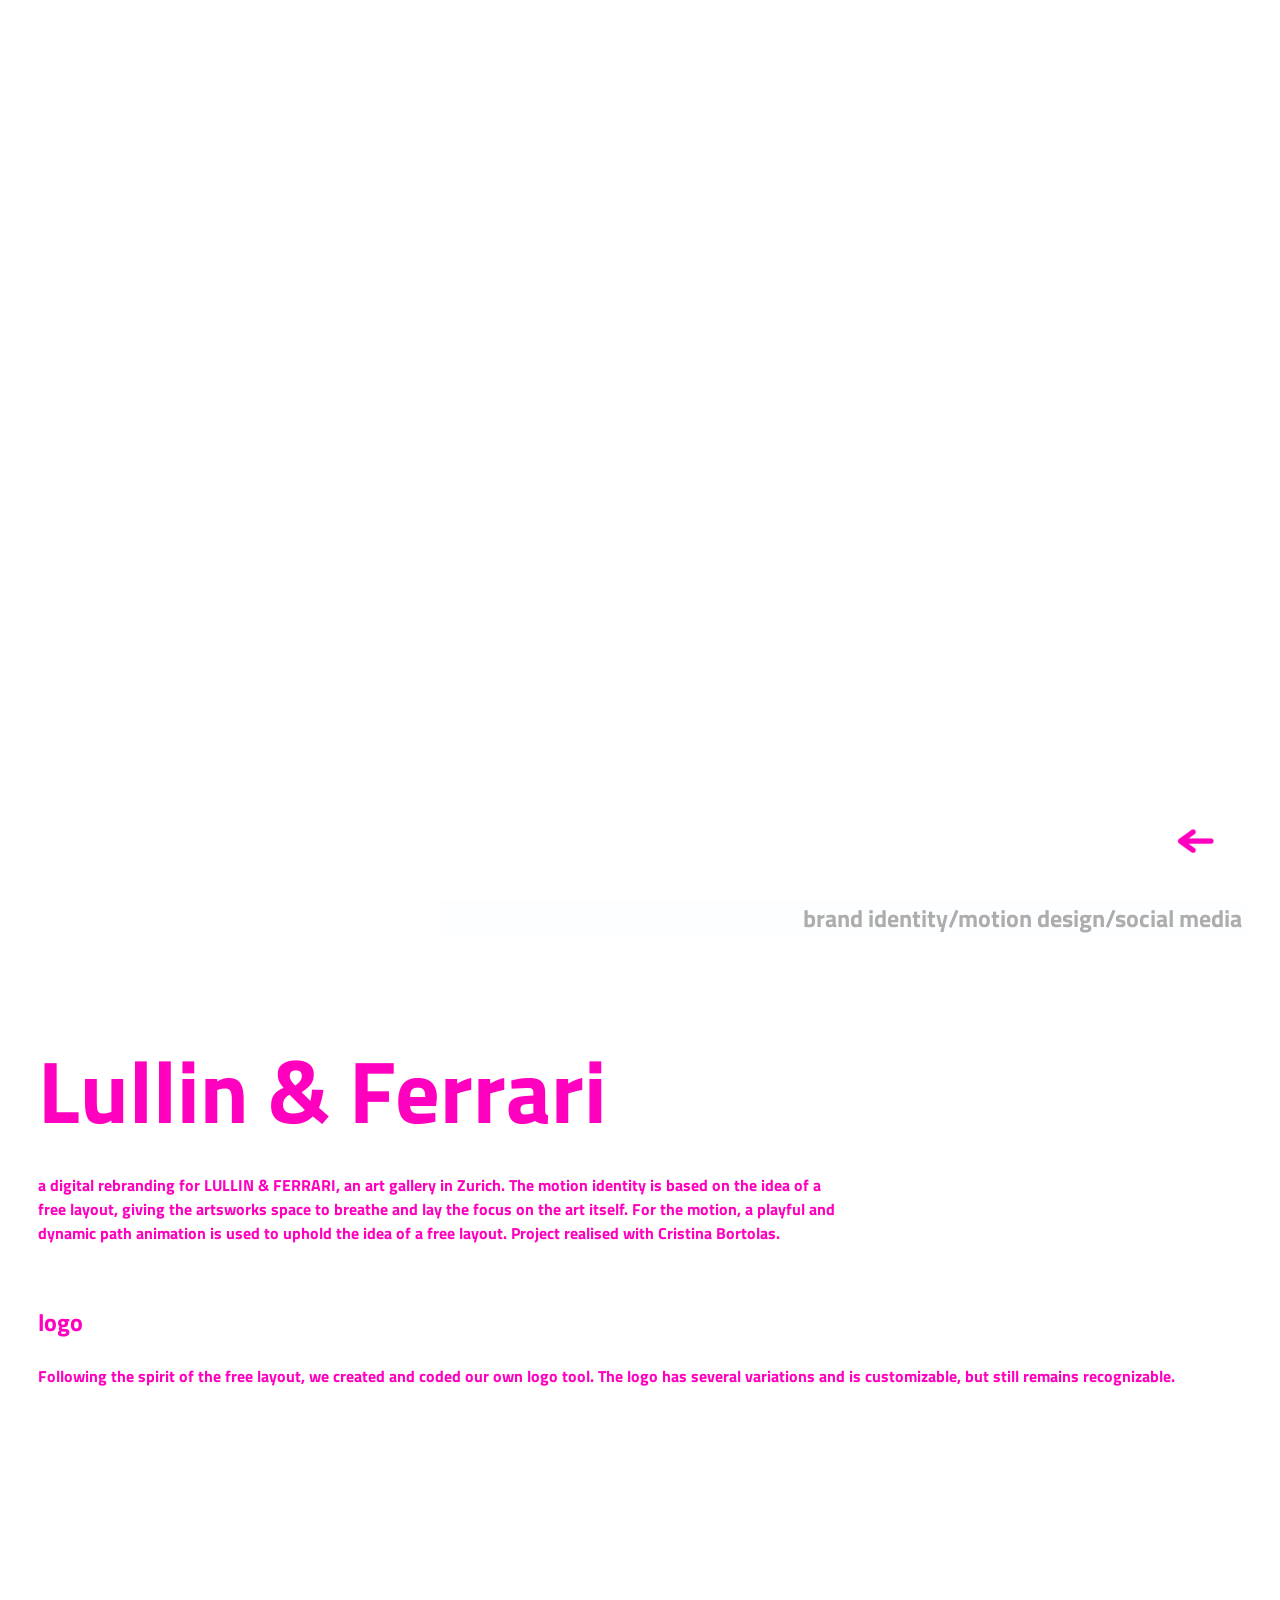
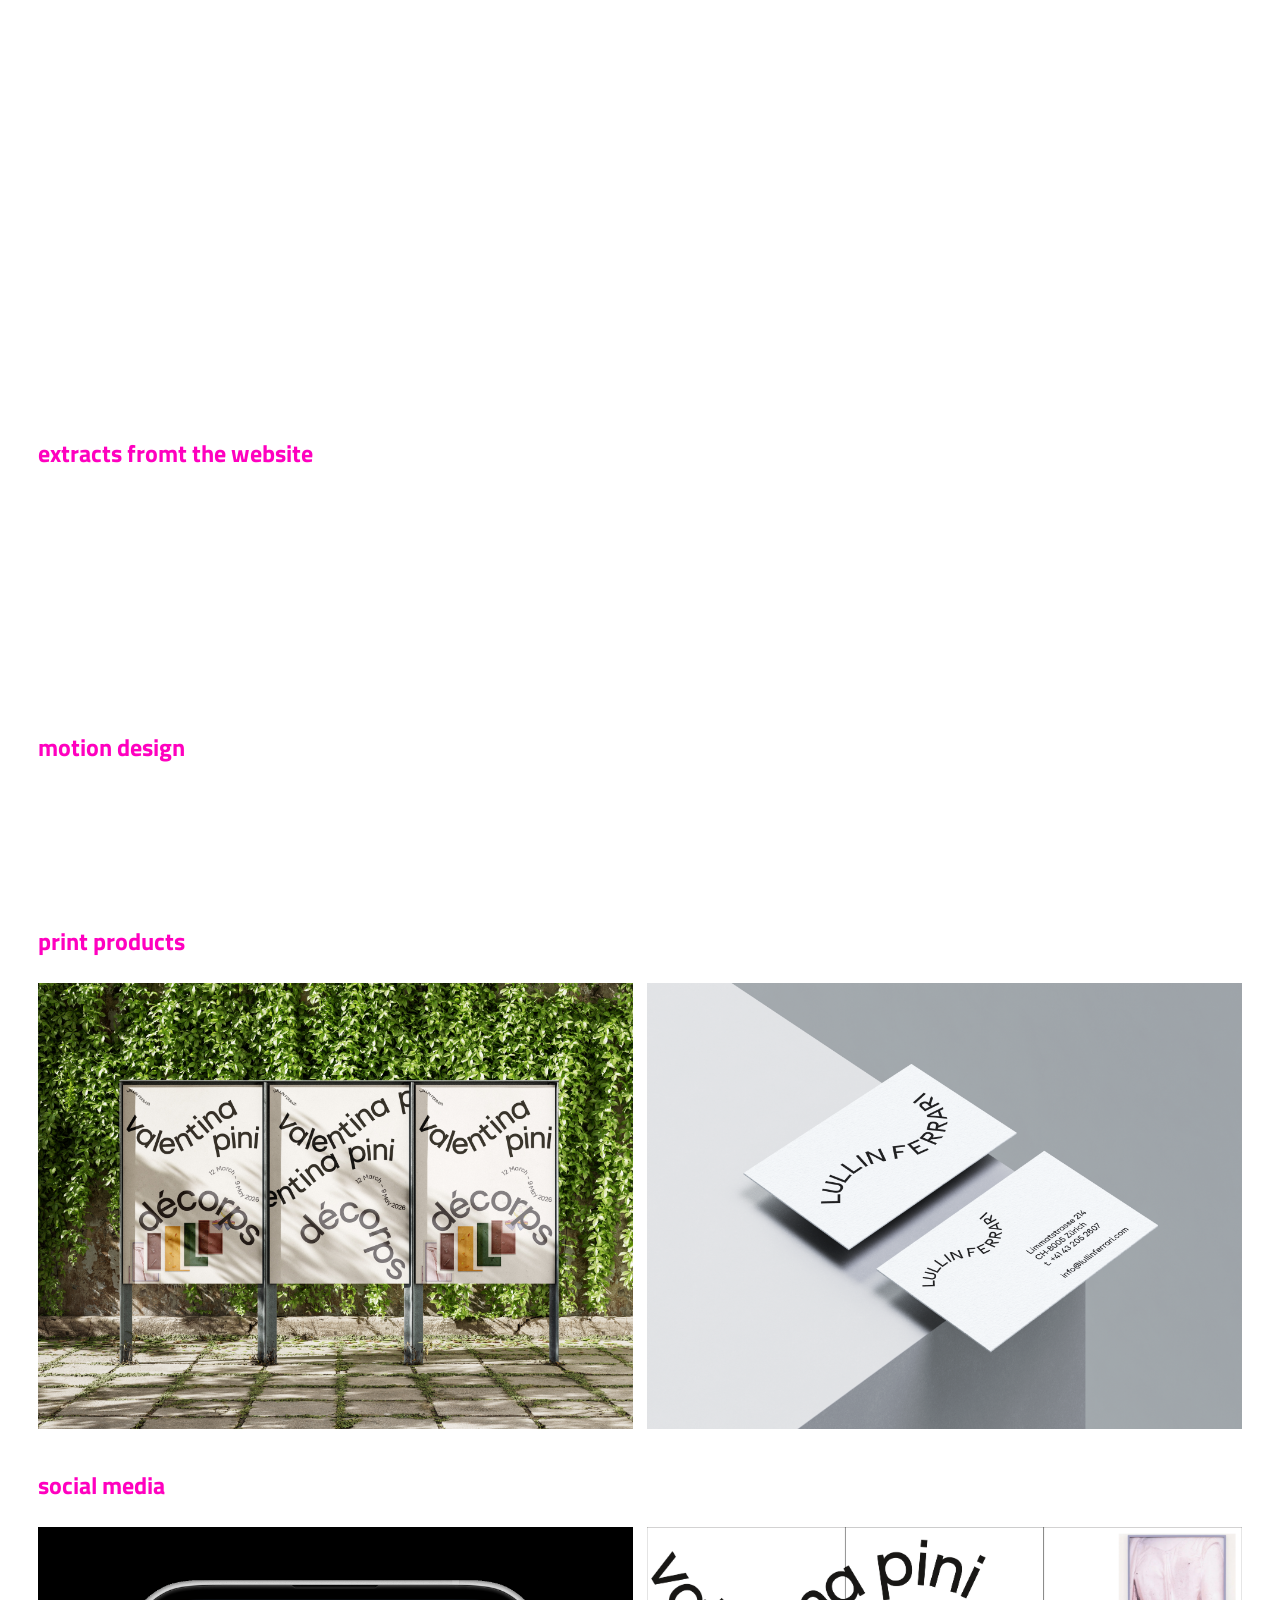
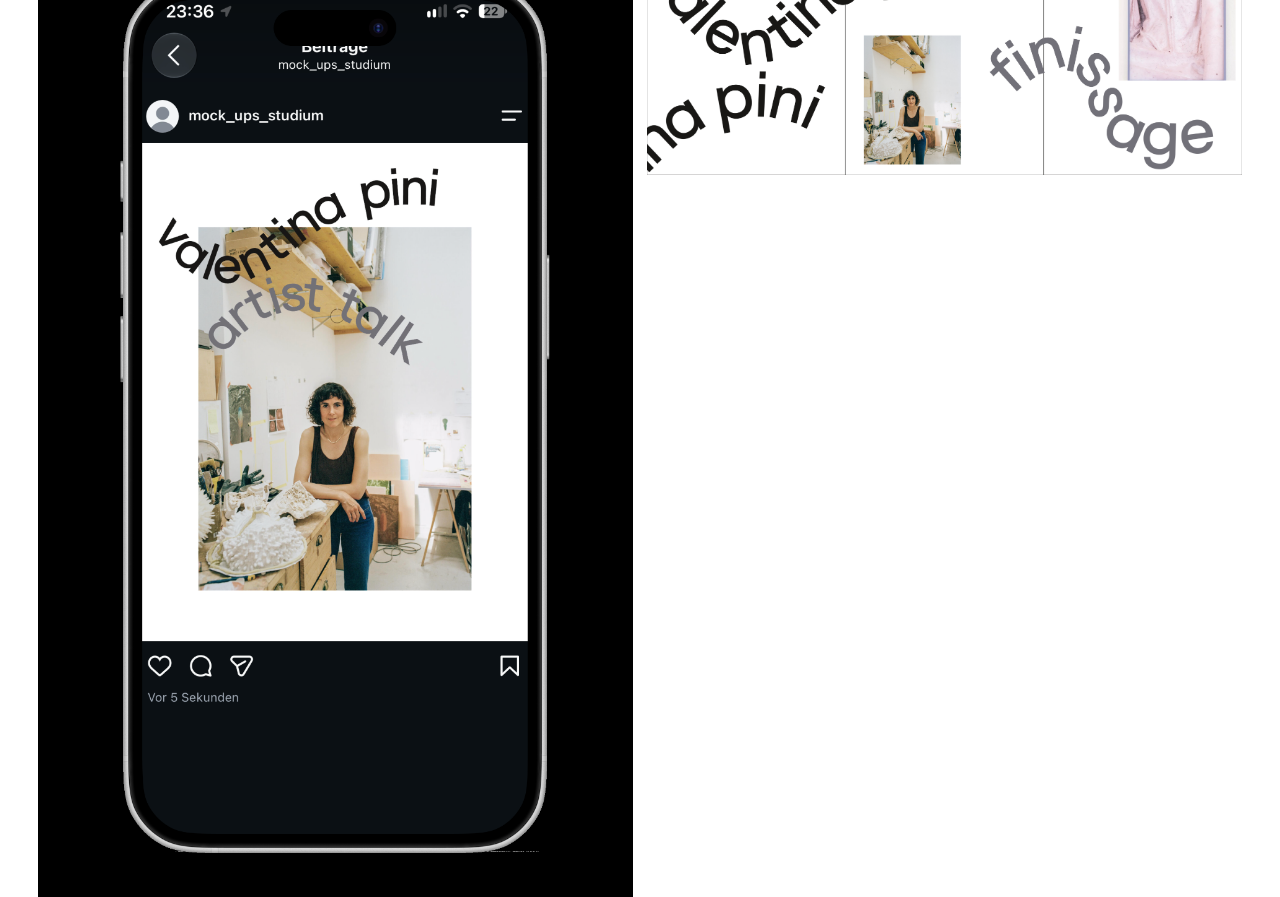
==== p2_brand_identity/index.html @ 7bbce95e "Initial commit" ====
<!DOCTYPE html>
<html lang="en">

<head>
    <meta charset="utf-8" />
    <meta name="viewport" content="width=device-width, initial-scale=1.0">

    <title>Sketch</title>
    <style>
        @import url('https://fonts.googleapis.com/css2?family=Space+Mono:ital,wght@0,400;0,700;1,400;1,700&family=Titillium+Web:ital,wght@0,200;0,300;0,400;0,600;0,700;0,900;1,200;1,300;1,400;1,600;1,700&display=swap');
    </style>
    <link rel="stylesheet" href="../main/absolute_main.css">
    <link rel="stylesheet" type="text/css" href="/p1_invasive_arten/stylesheet.css">
    <link rel="stylesheet" type="text/css" href="style.css">



    <script src="libraries/p5.min.js"></script>
    <script src="libraries/p5.sound.min.js"></script>
</head>

<body>
    <script src="sketch.js"></script>

    <!-- SECTION 1: VIDEO -->
    <section class="video-section">
        <video autoplay muted loop playsinline>
            <source src="/material/brand_identity/home_prototype.mov"
                    type="video/mp4">
        </video>
    </section>


    <!-- SECTION 2: CONTENT -->
    <section class="content-section">

        <div class="parent">

            <div class="div1">
                <div class="description_projects">
                    brand identity/motion design/social media
                </div>
            </div>
            <div class="div2">
                <h2>Lullin & Ferrari</h2>
                <h4>
                    a digital rebranding for LULLIN & FERRARI, an art gallery in Zurich. The motion identity is based on the idea of a free layout, giving the artsworks space to breathe and lay the focus on the art itself. For the motion, a playful and dynamic path animation
                    is used to uphold the idea of a free layout. Project realised with Cristina Bortolas.
                </h4>
            </div>

            <div class="div3">
                <h3>
                    logo
                </h3>
                <h4>
                    Following the spirit of the free layout, we created and coded our own logo tool. The logo has several variations and is customizable, but still remains recognizable.
                </h4>

                <div class="div4">
                    <video autoplay muted loop playsinline>
                        <source src="/material/brand_identity/generative_logo.mp4" type="video/mp4"
                    </video>
                </div>
                <h3>extracts fromt the website</h3>

                <div class="div4">
                    <video autoplay muted loop playsinline>
                        <source src="/material/brand_identity/single_artist.mp4"
                                type="video/mp4">
                    </video>
                    <video autoplay muted loop playsinline>
                        <source src="/material/brand_identity/about.mp4"
                                type="video/mp4">
                    </video>
                    <video autoplay muted loop playsinline>
                        <source src="/material/brand_identity/artists.mp4"
                                type="video/mp4">
                    </video>
                </div>

            </div>

            <div class="motion-section">
                <h3>motion design</h3>
                <div class="motion-videos">
                    <video autoplay muted loop playsinline>
                        <source src="/material/brand_identity/social_media/group_artists.mp4"
                                type="video/mp4">
                    </video>
                    <video autoplay muted loop playsinline>
                        <source src="/material/brand_identity/social_media/solo.mp4"
                                type="video/mp4">
                    </video>
                </div>
            </div>

            <div class="div5">
                <h3>print products</h3>
                <div class="print-products">
                    <img src="/material/brand_identity/social_media/poster_mockup.jpeg" alt="Poster mockup">
                    <img src="/material/brand_identity/social_media/card.png" alt="Printed card">
                </div>
            </div>

            <div class="div5">
                <h3>social media</h3>
                <div class="print-products">
                    <img src="/material/brand_identity/social_media/iphone_mock_up.png" alt="Poster mockup">
                    <img src="/material/brand_identity/social_media/social_media_nomotion10.jpg" alt="Printed card">
                </div>
            </div>


            <div class="project-back">
                <a href="/main/index.html" aria-label="Back to projects"><img src="/material/main_material/icons/back.png" alt="Back to projects"></a>
            </div>

        </div>

    </section>


</html>
---- main/absolute_main.css ----
body {
            background: #ffffff;
            cursor: auto;
        }
        
        h1 {
            font-family: 'Titillium Web', sans-serif;
            font-size: 5.5rem;
            text-align: left;
            margin-top: 2%;
            color: rgb(255, 0, 191)
        }
        
        h2 {
            font-family: 'Titillium Web', sans-serif;
            font-size: 5.5rem;
            text-align: center;
            color: rgb(255, 0, 191)
        }
        
        h3 {
            font-family: 'Titillium Web', sans-serif;
            font-size: 1.5rem;
            text-align: left;
            color: rgb(255, 0, 191)
        }
        
        h4 {
            font-family: 'Titillium Web', sans-serif;
            font-size: 1 rem;
            text-align: left;
            margin-top: 2%;
            color: rgb(255, 0, 191)
        }
        
        .div2 h2 {
            margin-bottom: 0;
        }
        
        .description_projects {
            align-items: left;
            background-color: rgba(252, 254, 255, 0.53);
            color: rgb(174, 173, 173);
            font-size: 1.5rem;
            font-family: 'Titillium Web', sans-serif;
            font-weight: bold
        }
        
        a:link {
            cursor: pointer;
            text-decoration: none;
        }
        
        .project-back {
            position: fixed;
            right: 3%;
            bottom: 3%;
            z-index: 1000;
            line-height: 0;
        }
        
        .project-back img {
            display: block;
            width: clamp(40px, 5vw, 64px);
            height: auto;
        }
---- p1_invasive_arten/stylesheet.css ----
* {
    box-sizing: border-box;
}

html,
body {
    margin: 0;
    padding: 0;
}


/* VIDEO SECTION */

.video-section {
    position: relative;
    width: 100%;
    height: 100vh;
    height: 100svh;
    overflow: hidden;
}

.video-section video {
    position: absolute;
    inset: 0;
    width: 100%;
    height: 100%;
    object-fit: cover;
}


/* CONTENT SECTION */

.content-section {
    position: relative;
    width: 100%;
    min-height: 100vh;
    background: #fff;
}


/* GRID */

.parent {
    display: flex;
    flex-direction: column;
    align-items: flex-start;
    column-gap: 2%;
    padding-left: 3%;
    padding-right: 3%;
    height: fit-content;
    row-gap: 10%;
}

.div1,
.div4,
.div5 {
    width: 66.6667%;
}

.div1 {
    align-self: flex-end;
    text-align: right;
}

.div2 {
    width: 66.6667%;
    align-self: flex-start;
    text-align: left;
}

.div2 h2 {
    text-align: left;
}

.div3 {
    width: 66.6667%;
    align-self: flex-start;
    text-align: left;
}

.div5 {
    width: 100%;
}
---- p2_brand_identity/style.css ----
* {
    box-sizing: border-box;
}

html,
body {
    margin: 0;
    padding: 0;
}


/* VIDEO SECTION */

.video-section {
    position: relative;
    width: 100%;
    height: 100vh;
    height: 100svh;
    overflow: hidden;
}

.video-section video {
    position: absolute;
    inset: 0;
    width: 100%;
    height: 100%;
    object-fit: cover;
}


/* CONTENT SECTION */

.content-section {
    position: relative;
    width: 100%;
    min-height: 100vh;
    background: #fff;
}


/* GRID */

.parent {
    display: flex;
    flex-direction: column;
    align-items: flex-start;
    gap: 14px;
    padding-left: 3%;
    padding-right: 3%;
    height: fit-content
}

.div1,
.div2,
.div4,
.div5 {
    width: 66.6667%;
}

.div1 {
    align-self: flex-end;
    text-align: right;
}

.div3 {
    width: 100%;
    align-self: flex-start;
    text-align: left;
}

.div3 .div4 {
    display: flex;
    align-items: flex-start;
    gap: 14px;
    width: 100%;
}

.div3 .div4 video {
    display: block;
    flex: 1 1 0;
    min-width: 0;
    width: calc((100% - 28px) / 3);
    height: auto;
    object-fit: contain;
}

.motion-section {
    width: 33%;
}

.motion-videos {
    display: flex;
    align-items: flex-start;
    gap: 14px;
    width: 100%;
}

.motion-videos video {
    display: block;
    flex: 1 1 0;
    min-width: 0;
    width: calc((100% - 14px) / 2);
    height: auto;
    object-fit: contain;
}

.div5 {
    width: 100%;
}

.print-products {
    display: flex;
    align-items: flex-start;
    gap: 14px;
    width: 100%;
}

.print-products img {
    max-height: 10%;
    display: block;
    flex: 1 1 0;
    min-width: 0;
    width: calc((100% - 14px) / 2);
    height: auto;
    object-fit: contain;
}

.div8 {
    position: sticky;
}

@media (max-width: 700px) {
    .div3 .div4 {
        flex-direction: column;
    }
    .div3 .div4 video {
        flex: auto;
        width: 100%;
    }
    .motion-videos {
        flex-direction: column;
    }
    .motion-videos video {
        flex: auto;
        width: 100%;
    }
    .print-products {
        flex-direction: column;
    }
    .print-products img {
        flex: auto;
        width: 100%;
    }
}
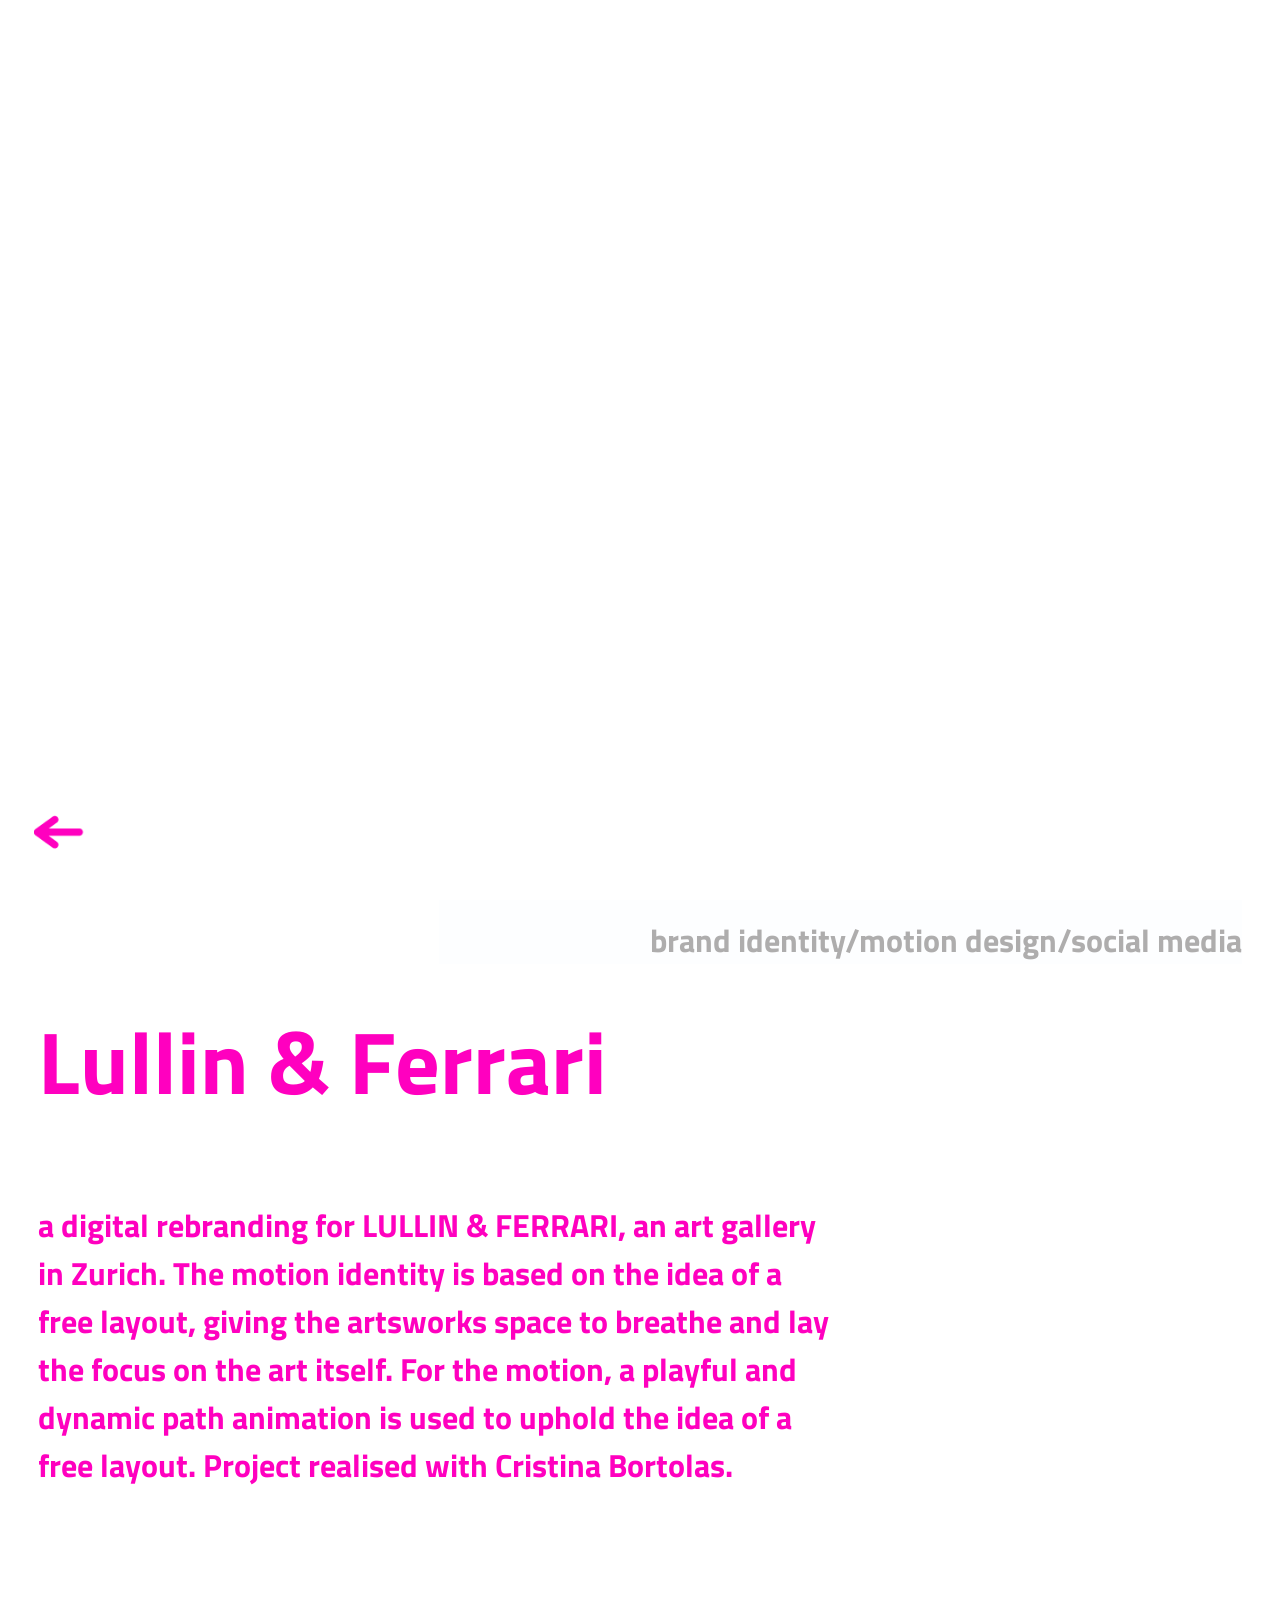
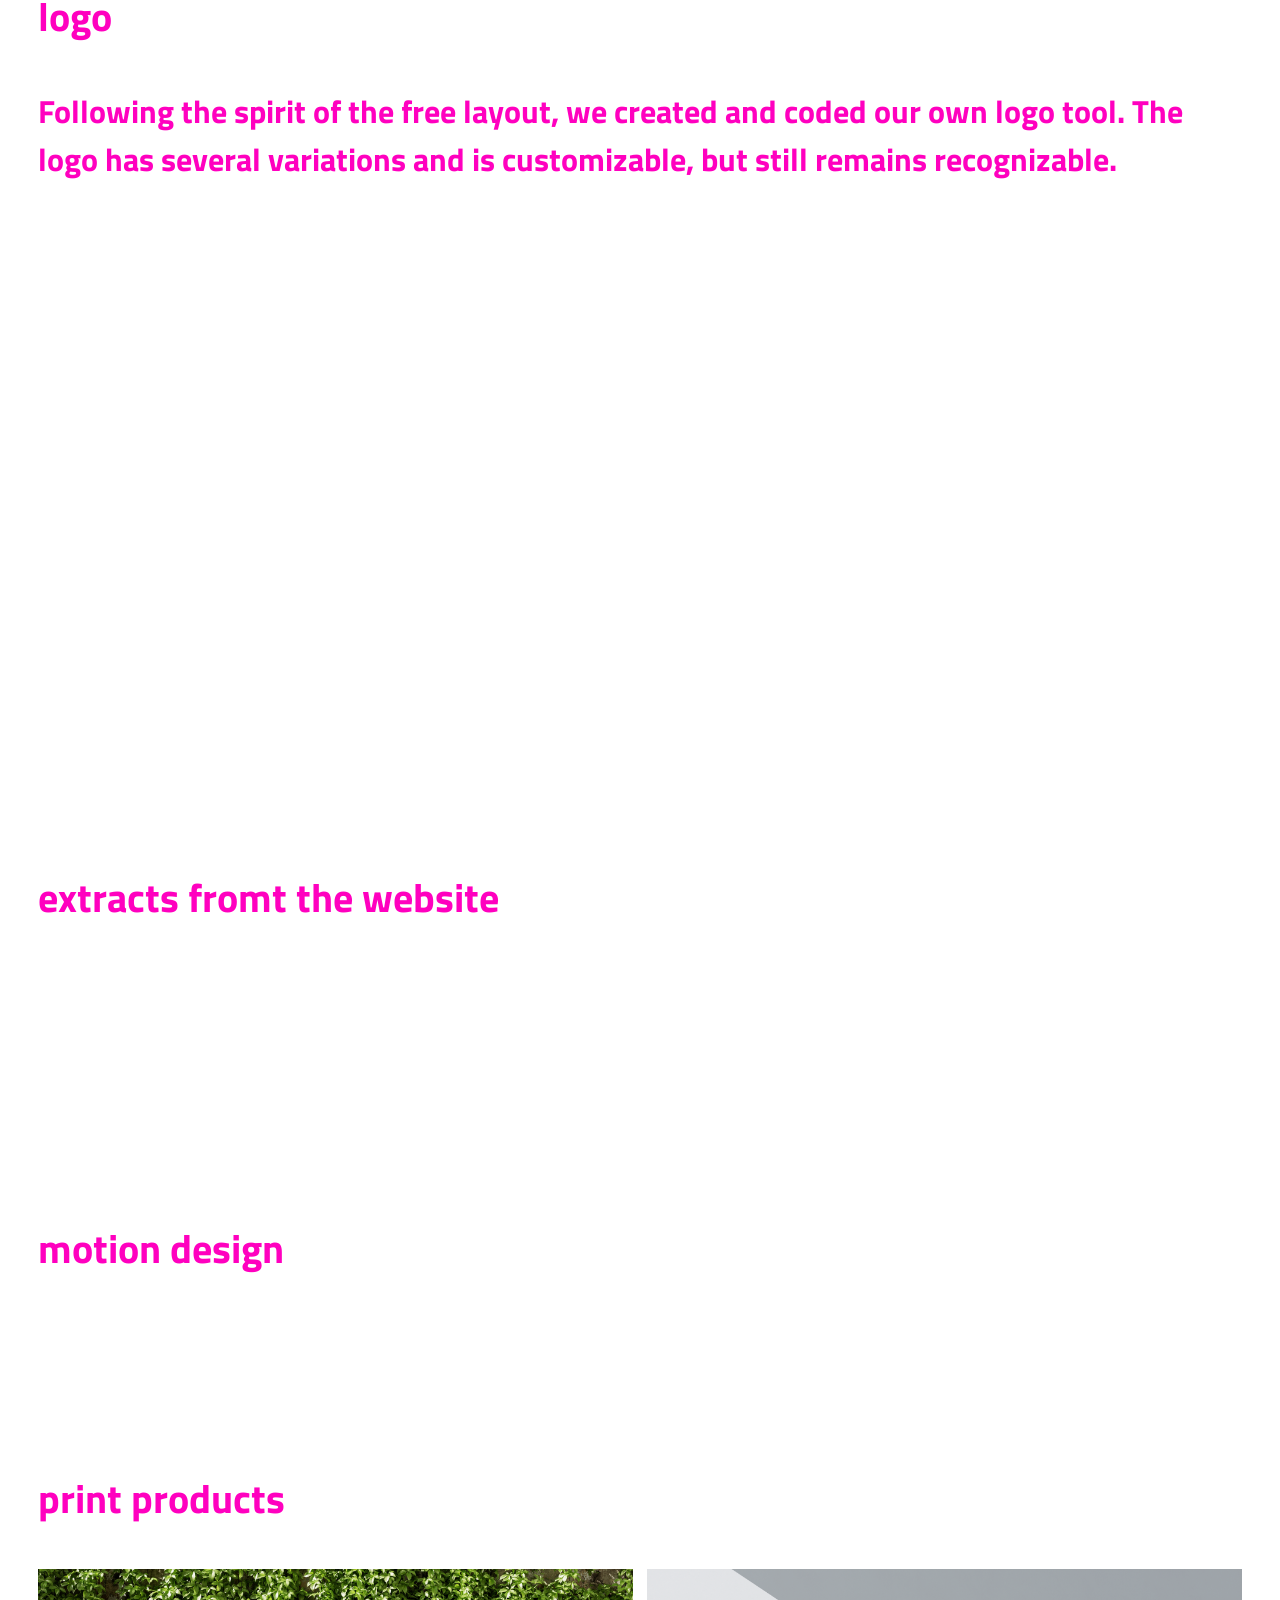
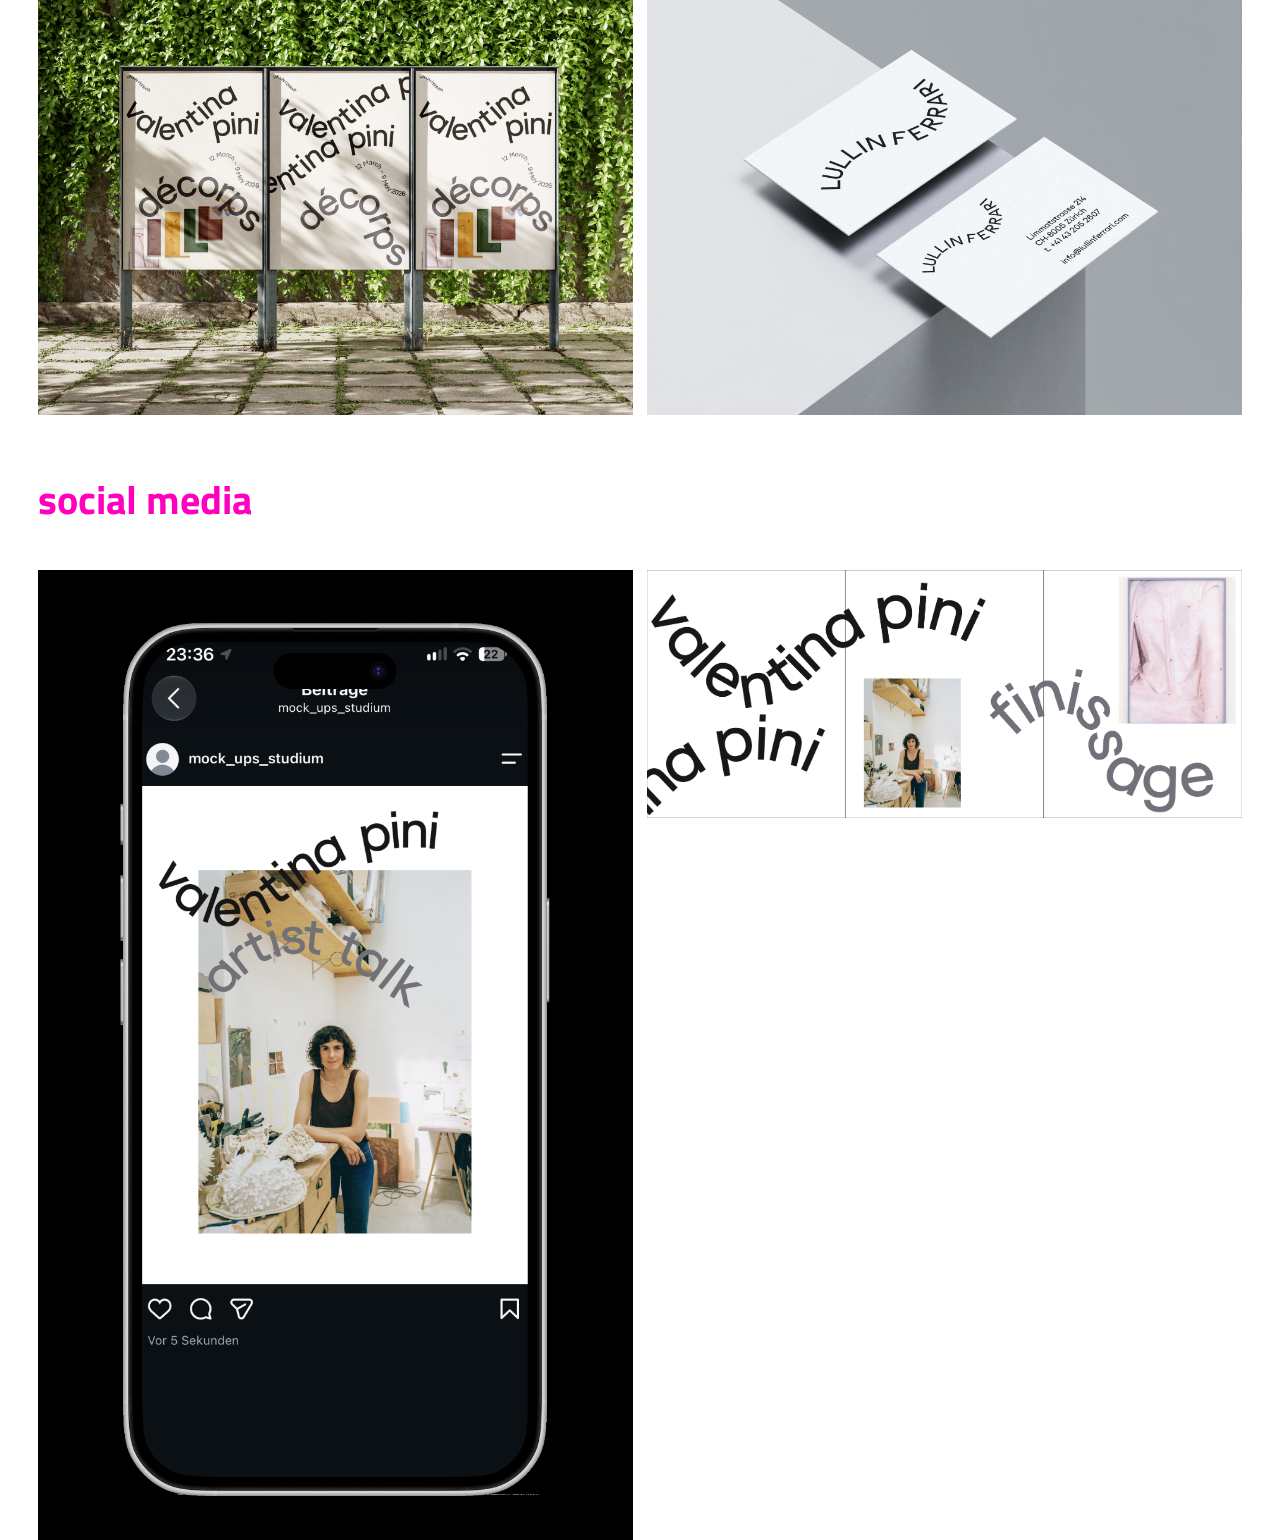
==== commit d98ae665: "finally" ====
--- a/p2_brand_identity/index.html
+++ b/p2_brand_identity/index.html
@@ -42,7 +42,7 @@
                 </div>
             </div>
             <div class="div2">
-                <h2>Lullin & Ferrari</h2>
+                <h1>Lullin & Ferrari</h1>
                 <h4>
                     a digital rebranding for LULLIN & FERRARI, an art gallery in Zurich. The motion identity is based on the idea of a free layout, giving the artsworks space to breathe and lay the focus on the art itself. For the motion, a playful and dynamic path animation
                     is used to uphold the idea of a free layout. Project realised with Cristina Bortolas.
--- a/main/absolute_main.css
+++ b/main/absolute_main.css
@@ -6,42 +6,36 @@
         h1 {
             font-family: 'Titillium Web', sans-serif;
             font-size: 5.5rem;
-            text-align: left;
             margin-top: 2%;
             color: rgb(255, 0, 191)
         }
         
         h2 {
             font-family: 'Titillium Web', sans-serif;
-            font-size: 5.5rem;
+            font-size: 1.1 rem;
             text-align: center;
             color: rgb(255, 0, 191)
         }
         
         h3 {
             font-family: 'Titillium Web', sans-serif;
-            font-size: 1.5rem;
-            text-align: left;
+            font-size: 2.5rem;
             color: rgb(255, 0, 191)
         }
         
         h4 {
             font-family: 'Titillium Web', sans-serif;
-            font-size: 1 rem;
-            text-align: left;
+            font-size: 2rem;
             margin-top: 2%;
             color: rgb(255, 0, 191)
         }
         
-        .div2 h2 {
-            margin-bottom: 0;
-        }
-        
         .description_projects {
-            align-items: left;
+            padding-top: 2%;
+            align-items: center;
             background-color: rgba(252, 254, 255, 0.53);
             color: rgb(174, 173, 173);
-            font-size: 1.5rem;
+            font-size: 2rem;
             font-family: 'Titillium Web', sans-serif;
             font-weight: bold
         }
@@ -51,16 +45,31 @@
             text-decoration: none;
         }
         
+        @media (max-width: 1000px) {
+            h1 {
+                font-size: 3rem;
+            }
+            h2 {
+                font-size: 0.25rem;
+            }
+            h3 {
+                font-size: 1.25rem;
+            }
+            h4 {
+                font-size: 0.9rem;
+            }
+        }
+        
         .project-back {
             position: fixed;
-            right: 3%;
-            bottom: 3%;
+            left: 34px;
+            bottom: 24px;
             z-index: 1000;
-            line-height: 0;
         }
         
         .project-back img {
             display: block;
-            width: clamp(40px, 5vw, 64px);
-            height: auto;
+            width: 88px;
+            height: 88px;
+            object-fit: contain;
         }
